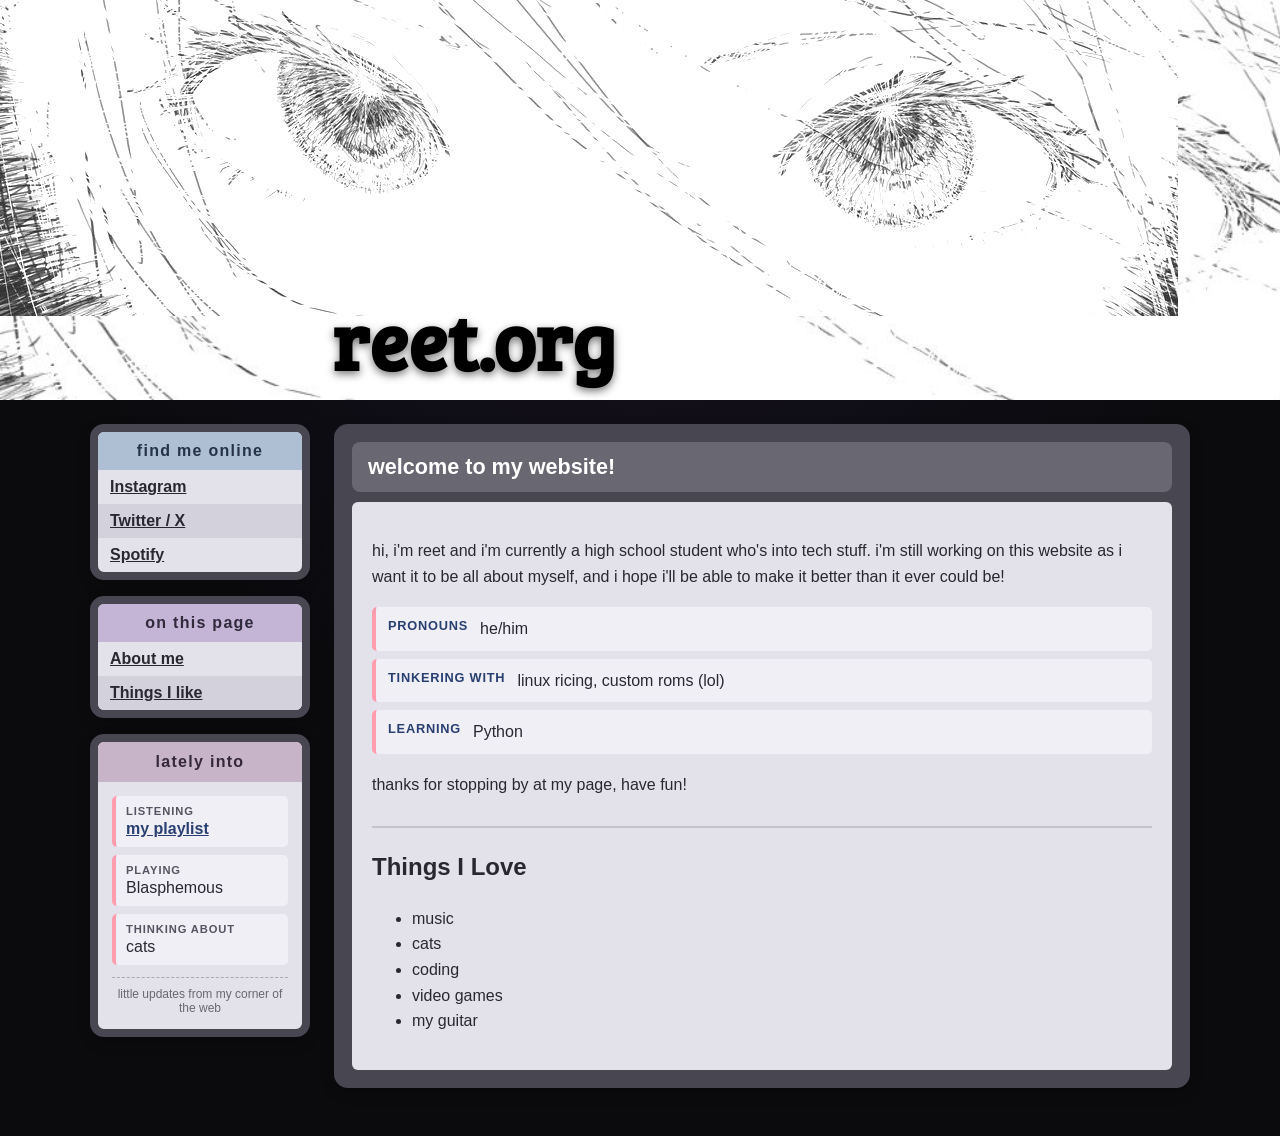
==== index.html @ e9af41ab "Add files via upload" ====
<!DOCTYPE html>
<html>
  <head>
    <title>reet</title>
    <link href="https://fonts.googleapis.com/css2?family=Bree+Serif&display=swap" rel="stylesheet">
    <link rel="stylesheet" href="style.css?v=6">
  </head>
  <body>
    <header class="reet">
      <div class="header-ribbon">
        <div class="header-art-wrapper">
          <img src="banner2.jpg" alt="Site Header" class="popout-banner-img">
        </div>
      </div>
      <h1 class="banner-title">reet.org</h1>
    </header>
    <main class="page-layout">
      <aside class="sidebar">
        <section class="about-me">
        <nav class="side-nav social-nav" aria-label="Find me online">
          <h2>find me online</h2>
          <a href="https://www.instagram.com/reetforpresident/" target="_blank" rel="noopener noreferrer">
            Instagram
          </a>
          <a href="https://x.com/reet4m" target="_blank" rel="noopener noreferrer">
            Twitter / X
          </a>
          <a href="https://open.spotify.com/user/31np6dvu2vmd3aywca5xj6w6wika?si=43d6aa7183b84092" target="_blank" rel="noopener noreferrer">
            Spotify
          </a>
        </nav>
      </section>

        <nav class="side-nav" aria-label="Page sections">
          <h2>on this page</h2>
          <a href="#about">About me</a>
          <a href="#likes">Things I like</a>
        </nav>
        
        <section class="currently-card">
          <h2 class="currently-heading">lately into</h2>
        
          <div class="currently-content">
        
            <ul class="currently-list">
              <li>
                <span class="currently-label">LISTENING</span>
                <a href="https://open.spotify.com/playlist/6gBdzlNnOvPSycWZ0qpSfu?si=dea7e6372de54733">my playlist</a>
              </li>
              <li>
                <span class="currently-label">PLAYING</span>
                <span>Blasphemous</span>
              </li>
              <li>
                <span class="currently-label">THINKING ABOUT</span>
                <span>cats</span>
              </li>
            </ul>
        
            <p class="currently-footer">little updates from my corner of the web</p>
          </div>
        </section>
      </aside>

      <article class="foreground-panel">
        <div class="panel-heading">welcome to my website!</div>
        <div class="panel-content">
          <section id="about">
             <p>hi, i'm reet and i'm currently a high school student who's into tech stuff. i'm still working on this website as i want it to be all about myself, and i hope i'll be able to make it better than it ever could be!</p>
             <div class="about-facts">
               <p><strong>PRONOUNS</strong><span>he/him</span></p>
               <p><strong>TINKERING WITH</strong><span>linux ricing, custom roms (lol)</span></p>
               <p><strong>LEARNING</strong><span>Python</span></p>
             </div>
             <p>thanks for stopping by at my page, have fun!</p>
          </section>

          <section id="likes">
            <h2>Things I Love</h2>
            <ul>
              <li>music</li>
              <li>cats</li>
              <li>coding</li>
              <li>video games</li>
              <li>my guitar</li>
            </ul>
          </section>
        </div>
      </article>
    </main>
  </body>
</html>
---- style.css ----
body {
        background-color: #0b0b0e;
        background-image: url('images/bg-noise.png');
        background-repeat: repeat;
        background-attachment: fixed;
        background-image: 
        radial-gradient(circle at 50% 20%, rgba(45, 30, 70, 0.3) 0%, transparent 60%),
        url('images/bg-noise.png');
  
        color: #d1d1d6;
        min-height: 100vh;
        margin: 0;
        font-family: Arial, sans-serif;
      }

.reet {
  position: relative;
  width: 100%;
  height: 400px;
  background-image: url('banner2.jpg');
  background-position: center; 
  background-repeat: no-repeat;
  background-size: cover;
}

.banner-title {
  position: absolute;
  bottom: 1%;
  left: 37%;
  z-index: 1;
  margin: 0;
  padding: 10px 22px;
  transform: translateX(-50%);
  border: 3px solid rgba(255, 255, 255, 0.75);
  border-radius: 12px;
  color: #000;
  font-size: clamp(2.5rem, 8vw, 5rem);
  line-height: 1.1;
  text-shadow: 0 3px 8px rgba(0, 0, 0, 0.55);
  font-family: 'Bree Serif', serif;
}

.page-layout {
  display: grid;
  grid-template-columns: 220px minmax(0, 1fr);
  gap: 24px;
  width: min(1100px, calc(100% - 40px));
  margin: 24px auto 48px;
  align-items: start;
}

.sidebar {
  display: grid;
  gap: 16px;
}

.profile-card,
.side-nav,
.foreground-panel {
  border: 8px solid #484650;
  border-radius: 14px;
  overflow: hidden;
  box-shadow: 0 5px 14px rgba(0, 0, 0, 0.2);
}

.profile-card,
.side-nav {
  background: #e3e2ea;
  color: #292832;
}

.profile-card {
  padding: 16px;
}

.profile-card h2,
.side-nav h2 {
  margin: 0;
  font-size: 1rem;
}

.profile-card p {
  margin-bottom: 0;
  line-height: 1.5;
}

.side-nav {
  display: grid;
}

.side-nav h2 {
  padding: 10px 12px;
  background: #c4b4d6;
  color: #302a3d;
  text-align: center;
  letter-spacing: 0.08em;
}

.side-nav a {
  padding: 8px 12px;
  color: #292832;
  font-weight: bold;
  text-decoration: underline;
}

.side-nav a:nth-of-type(even) {
  background: #d2d1dc;
}

.side-nav a:focus-visible,
.side-nav a:hover {
  background: #c2c0ce;
}

.foreground-panel {
  background: #484650;
  padding: 10px;
}

.panel-heading {
  margin-bottom: 10px;
  padding: 12px 16px;
  border-radius: 8px;
  background: #696772;
  color: #fff;
  font-size: 1.35rem;
  font-weight: bold;
}

.panel-content {
  padding: 20px;
  border-radius: 6px;
  background: #e3e2ea;
  color: #292832;
  line-height: 1.6;
}

.panel-content h1,
.panel-content h2 {
  margin-top: 0;
}

.panel-content section + section {
  margin-top: 28px;
  padding-top: 20px;
  border-top: 2px solid #c4c2cf;
}

.panel-content img {
  display: block;
  max-width: 100%;
  height: auto;
}

.about-facts {
  display: grid;
  gap: 8px;
  margin: 18px 0;
}

.about-facts p {
  display: flex;
  flex-wrap: wrap;
  gap: 6px 12px;
  margin: 0;
  padding: 9px 12px;
  border-left: 4px solid #ff9cad;
  border-radius: 5px;
  background: #f0eff5;
}

.about-facts strong {
  color: #283f71;
  font-size: 0.8rem;
  letter-spacing: 0.06em;
}

@media (max-width: 700px) {
  .reet {
    height: 240px;
  }

  .page-layout {
    grid-template-columns: 1fr;
    width: min(100% - 24px, 600px);
    gap: 16px;
  }
}
.social-nav h2 {
  background: #aebfd3;
  color: #263248;
}
.currently-card {
  overflow: hidden;
  border: 8px solid #484650;
  border-radius: 14px;
  background: #e3e2ea;
  color: #292832;
  box-shadow: 0 5px 14px rgba(0, 0, 0, 0.2);
}

.currently-heading {
  margin: 0;
  padding: 11px 12px;
  background: #c7b4c9;
  color: #34283a;
  font-size: 1rem;
  letter-spacing: 0.08em;
  text-align: center;
}

.currently-content {
  padding: 14px;
}

.currently-intro {
  margin: 0 0 12px;
  color: #555361;
  font-size: 0.9rem;
  font-style: italic;
}

.currently-list {
  display: grid;
  gap: 8px;
  margin: 0;
  padding: 0;
  list-style: none;
}

.currently-list li {
  display: grid;
  gap: 3px;
  padding: 9px 10px;
  border-left: 4px solid #ff9cad;
  border-radius: 5px;
  background: #f0eff5;
}

.currently-label {
  color: #555361;
  font-size: 0.7rem;
  font-weight: bold;
  letter-spacing: 0.08em;
}

.currently-list a {
  color: #283f71;
  font-weight: bold;
}

.currently-footer {
  margin: 12px 0 0;
  padding-top: 9px;
  border-top: 1px dashed #aaa8b5;
  color: #696772;
  font-size: 0.75rem;
  text-align: center;
}
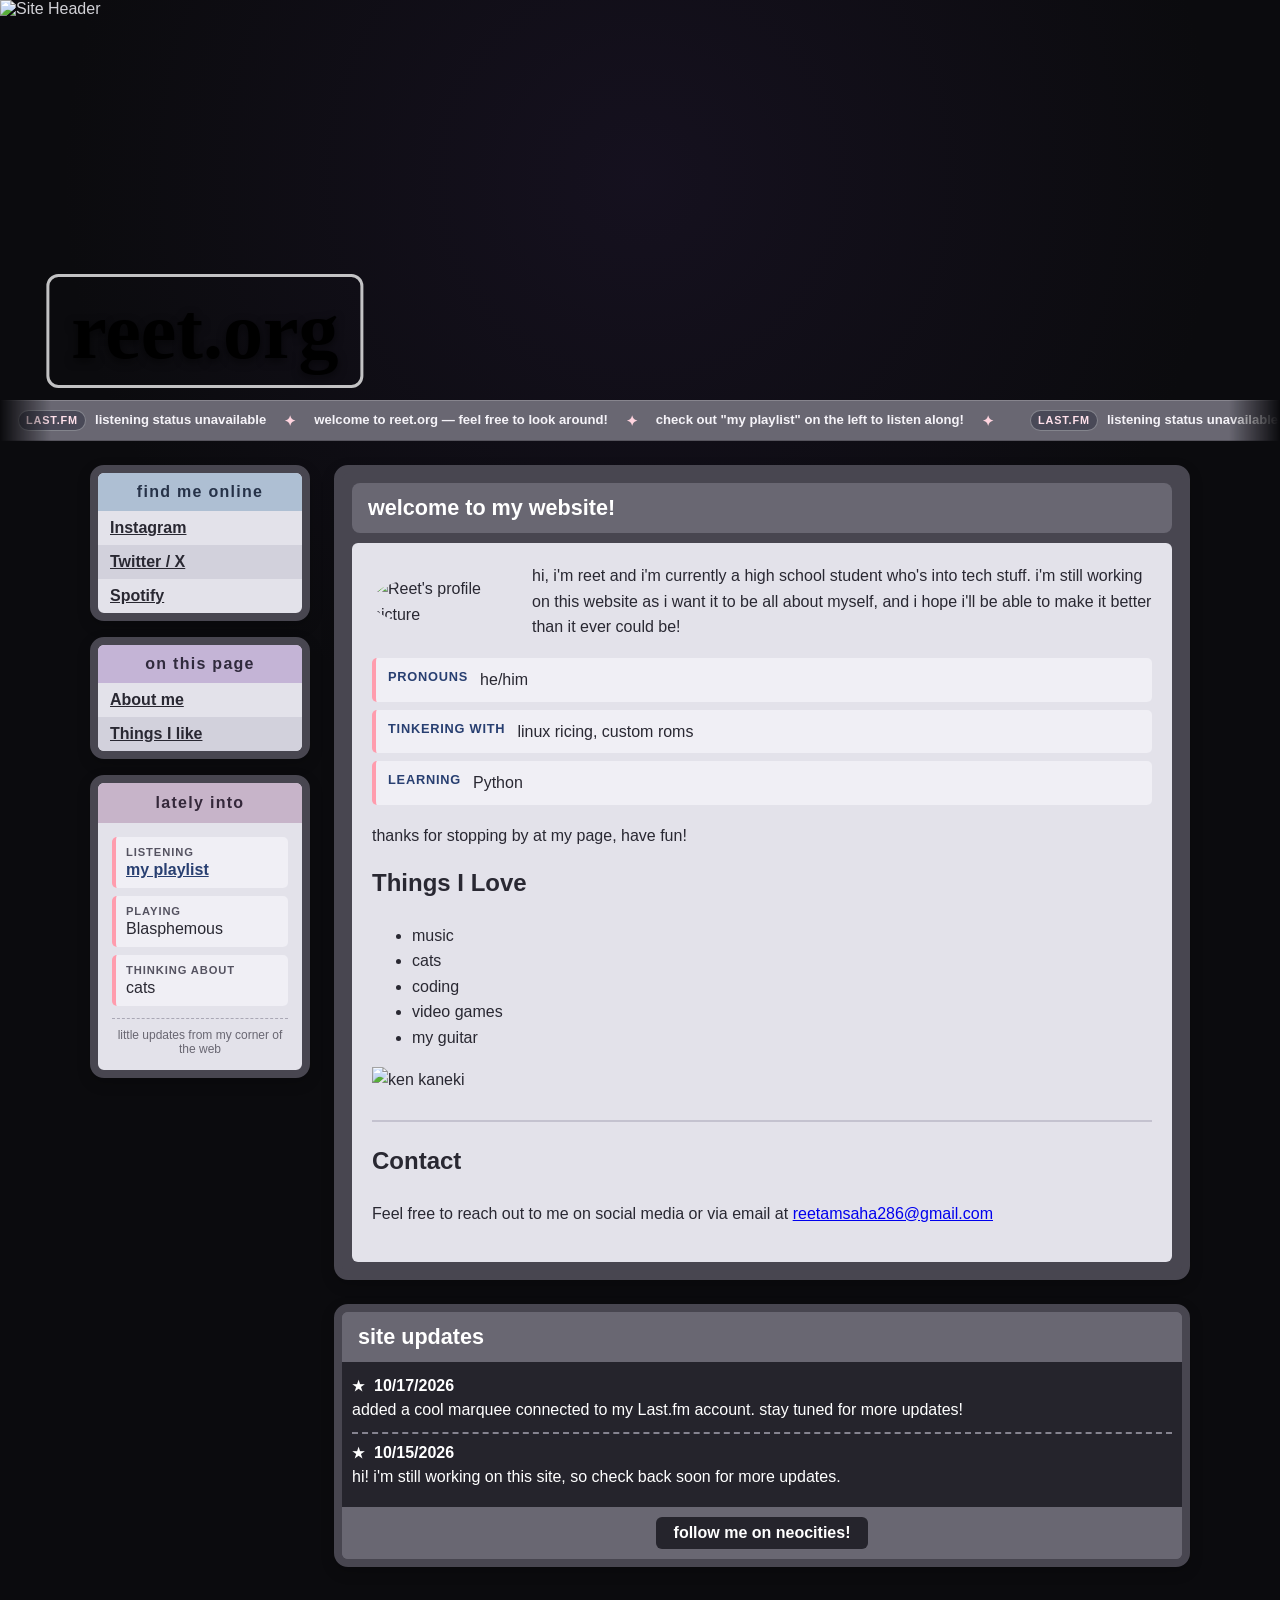
==== commit 1a800b29: "Initial commit" ====
--- a/index.html
+++ b/index.html
@@ -1,92 +1,260 @@
-<!DOCTYPE html>
-<html>
-  <head>
-    <title>reet</title>
-    <link href="https://fonts.googleapis.com/css2?family=Bree+Serif&display=swap" rel="stylesheet">
-    <link rel="stylesheet" href="style.css?v=6">
-  </head>
-  <body>
-    <header class="reet">
-      <div class="header-ribbon">
-        <div class="header-art-wrapper">
-          <img src="banner2.jpg" alt="Site Header" class="popout-banner-img">
-        </div>
-      </div>
-      <h1 class="banner-title">reet.org</h1>
-    </header>
-    <main class="page-layout">
-      <aside class="sidebar">
-        <section class="about-me">
-        <nav class="side-nav social-nav" aria-label="Find me online">
-          <h2>find me online</h2>
-          <a href="https://www.instagram.com/reetforpresident/" target="_blank" rel="noopener noreferrer">
-            Instagram
-          </a>
-          <a href="https://x.com/reet4m" target="_blank" rel="noopener noreferrer">
-            Twitter / X
-          </a>
-          <a href="https://open.spotify.com/user/31np6dvu2vmd3aywca5xj6w6wika?si=43d6aa7183b84092" target="_blank" rel="noopener noreferrer">
-            Spotify
-          </a>
-        </nav>
-      </section>
-
-        <nav class="side-nav" aria-label="Page sections">
-          <h2>on this page</h2>
-          <a href="#about">About me</a>
-          <a href="#likes">Things I like</a>
-        </nav>
-        
-        <section class="currently-card">
-          <h2 class="currently-heading">lately into</h2>
-        
-          <div class="currently-content">
-        
-            <ul class="currently-list">
-              <li>
-                <span class="currently-label">LISTENING</span>
-                <a href="https://open.spotify.com/playlist/6gBdzlNnOvPSycWZ0qpSfu?si=dea7e6372de54733">my playlist</a>
-              </li>
-              <li>
-                <span class="currently-label">PLAYING</span>
-                <span>Blasphemous</span>
-              </li>
-              <li>
-                <span class="currently-label">THINKING ABOUT</span>
-                <span>cats</span>
-              </li>
-            </ul>
-        
-            <p class="currently-footer">little updates from my corner of the web</p>
-          </div>
-        </section>
-      </aside>
-
-      <article class="foreground-panel">
-        <div class="panel-heading">welcome to my website!</div>
-        <div class="panel-content">
-          <section id="about">
-             <p>hi, i'm reet and i'm currently a high school student who's into tech stuff. i'm still working on this website as i want it to be all about myself, and i hope i'll be able to make it better than it ever could be!</p>
-             <div class="about-facts">
-               <p><strong>PRONOUNS</strong><span>he/him</span></p>
-               <p><strong>TINKERING WITH</strong><span>linux ricing, custom roms (lol)</span></p>
-               <p><strong>LEARNING</strong><span>Python</span></p>
-             </div>
-             <p>thanks for stopping by at my page, have fun!</p>
-          </section>
-
-          <section id="likes">
-            <h2>Things I Love</h2>
-            <ul>
-              <li>music</li>
-              <li>cats</li>
-              <li>coding</li>
-              <li>video games</li>
-              <li>my guitar</li>
-            </ul>
-          </section>
-        </div>
-      </article>
-    </main>
-  </body>
+<!DOCTYPE html>
+<html>
+  <head>
+    <meta charset="UTF-8">
+    <meta name="viewport" content="width=device-width, initial-scale=1">
+    <title>bloodlluxe - Official Site</title>
+    <link rel="icon" type="image/x-icon" href="favicon.ico">
+    <link rel="icon" type="image/png" sizes="16x16" href="favicon-16x16.png">
+    <link rel="icon" type="image/png" sizes="32x32" href="favicon-32x32.png">
+    <link rel="apple-touch-icon" href="apple-touch-icon.png">
+    <link rel="manifest" href="site.webmanifest">
+    <link rel="stylesheet" href="style.css?v=10">
+  </head>
+  
+  <body>
+    <header class="reet">
+      <div class="header-ribbon">
+        <div class="header-art-wrapper">
+          <img src="banner7.jpg" alt="Site Header" class="popout-banner-img">
+        </div>
+      </div>
+      <h1 class="banner-title">reet.org</h1>
+    </header>
+    <div class="marquee-bar" role="region" aria-label="Site updates and listening status">
+          <div class="marquee-track">
+            <div class="marquee-content">
+              <span class="marquee-item">
+                <span class="marquee-label" id="lastfm-label">LAST.FM</span>
+                <span id="lastfm-status" aria-live="polite">
+                  <a id="lastfm-ticker" href="https://www.last.fm/user/reetxd" target="_blank" rel="noopener noreferrer">checking recent tracks...</a>
+                </span>
+              </span>
+              <span class="marquee-divider" aria-hidden="true">✦</span>
+              <span class="marquee-item">welcome to reet.org — feel free to look around!</span>
+              <span class="marquee-divider" aria-hidden="true">✦</span>
+              <span class="marquee-item">check out "my playlist" on the left to listen along!</span>
+              <span class="marquee-divider" aria-hidden="true">✦</span>
+            </div>
+            <div class="marquee-content" aria-hidden="true">
+              <span class="marquee-item">
+                <span class="marquee-label" id="lastfm-label-copy">LAST.FM</span>
+                <span id="lastfm-status-copy">checking recent tracks...</span>
+              </span>
+              <span class="marquee-divider">✦</span>
+              <span class="marquee-item">welcome to reet.org — feel free to look around!</span>
+              <span class="marquee-divider">✦</span>
+              <span class="marquee-item">check out "my playlist" on the left to listen along!</span>
+              <span class="marquee-divider">✦</span>
+            </div>
+          </div>
+    </div>
+    <main class="page-layout">
+      <aside class="sidebar">
+        <section class="about-me">
+        <nav class="side-nav social-nav" aria-label="Find me online">
+          <h2>find me online</h2>
+          <a href="https://www.instagram.com/reetforpresident/" target="_blank" rel="noopener noreferrer">
+            Instagram
+          </a>
+          <a href="https://x.com/reet4m" target="_blank" rel="noopener noreferrer">
+            Twitter / X
+          </a>
+          <a href="https://open.spotify.com/user/31np6dvu2vmd3aywca5xj6w6wika?si=43d6aa7183b84092" target="_blank" rel="noopener noreferrer">
+            Spotify
+          </a>
+        </nav>
+      </section>
+
+        <nav class="side-nav" aria-label="Page sections">
+          <h2>on this page</h2>
+          <a href="#about">About me</a>
+          <a href="#likes">Things I like</a>
+        </nav>
+        
+        <section class="currently-card">
+          <h2 class="currently-heading">lately into</h2>
+        
+          <div class="currently-content">
+        
+            <ul class="currently-list">
+              <li>
+                <span class="currently-label">LISTENING</span>
+                <a href="https://open.spotify.com/playlist/6gBdzlNnOvPSycWZ0qpSfu?si=dea7e6372de54733">my playlist</a>
+              </li>
+              <li>
+                <span class="currently-label">PLAYING</span>
+                <span>Blasphemous</span>
+              </li>
+              <li>
+                <span class="currently-label">THINKING ABOUT</span>
+                <span>cats</span>
+              </li>
+            </ul>
+        
+            <p class="currently-footer">little updates from my corner of the web</p>
+          </div>
+        </section>
+      </aside>
+
+      <div class="main-column">
+        <article class="foreground-panel">
+          <div class="panel-heading">welcome to my website!</div>
+          <div class="panel-content">
+            <section id="about">
+               <div class="about-intro">
+                 <img class="about-profile-picture" src="pfp.jpg" alt="Reet's profile picture">
+                 <p>hi, i'm reet and i'm currently a high school student who's into tech stuff. i'm still working on this website as i want it to be all about myself, and i hope i'll be able to make it better than it ever could be!</p>
+               </div>
+               <div class="about-facts">
+                 <p><strong>PRONOUNS</strong><span>he/him</span></p>
+                 <p><strong>TINKERING WITH</strong><span>linux ricing, custom roms</span></p>
+                 <p><strong>LEARNING</strong><span>Python</span></p>
+               </div>
+               <p>thanks for stopping by at my page, have fun!</p>
+            </section>
+
+            <div>
+              <section id="likes">
+                <h2>Things I Love</h2>
+                <ul>
+                  <li>music</li>
+                  <li>cats</li>
+                  <li>coding</li>
+                  <li>video games</li>
+                  <li>my guitar</li>
+                </ul>
+              </section>
+            </div>
+
+            
+            <section>
+              <img src="https://files.catbox.moe/jnsdsc.gif.gif" alt="ken kaneki">
+            </section>
+
+            <section>
+              <h2>Contact</h2>
+              <p>Feel free to reach out to me on social media or via email at <a href="mailto:reetamsaha286@gmail.com">reetamsaha286@gmail.com</a></p>
+            </section>
+          </div>
+        </article>
+
+        <section class="updates-panel" id="updates" aria-labelledby="updates-heading">
+          <h2 class="updates-heading" id="updates-heading">site updates</h2>
+          <div class="updates-list">
+            <article class="update-post">
+              <div class="update-date"">
+              <span aria-hidden="true">★</span>
+                <time datetime="2026-10-17">10/17/2026</time>
+              </div>
+              <p>added a cool marquee connected to my Last.fm account. stay tuned for more updates!</p>
+            </article>
+            <article class="update-post">
+              <div class="update-date">
+                <span aria-hidden="true">★</span>
+                <time datetime="2026-10-15">10/15/2026</time>
+              </div>
+              <p>hi! i'm still working on this site, so check back soon for more updates.</p>
+            </article>
+          </div>
+          <div class="updates-footer">
+            <a class="neocities-follow" href="https://neocities.org/site/reett" target="_blank" rel="noopener noreferrer">
+              follow me on neocities!
+            </a>
+          </div>
+        </section>
+      </div>
+    </main>
+    <script>
+      const LASTFM_USER = "reetxd";
+      const LASTFM_API_KEY = "6c6807830d624ebc4da564029efcc4c7";
+      const tickerElement = document.getElementById("lastfm-ticker");
+      const tickerLabel = document.getElementById("lastfm-label");
+      const tickerCopy = document.getElementById("lastfm-status-copy");
+      const tickerLabelCopy = document.getElementById("lastfm-label-copy");
+    
+      function loadLastFmData() {
+        return new Promise((resolve, reject) => {
+          const callbackName = `lastFmCallback${Date.now()}${Math.random().toString(36).slice(2)}`;
+          const parameters = new URLSearchParams({
+            method: "user.getrecenttracks",
+            user: LASTFM_USER,
+            api_key: LASTFM_API_KEY,
+            format: "json",
+            callback: callbackName,
+            limit: "1"
+          });
+          const script = document.createElement("script");
+          let timeoutId;
+
+          const cleanup = () => {
+            window.clearTimeout(timeoutId);
+            delete window[callbackName];
+            script.remove();
+          };
+
+          window[callbackName] = (data) => {
+            cleanup();
+            resolve(data);
+          };
+          script.onerror = () => {
+            cleanup();
+            reject(new Error("Last.fm JSONP request failed to load"));
+          };
+          timeoutId = window.setTimeout(() => {
+            cleanup();
+            reject(new Error("Last.fm JSONP request timed out"));
+          }, 10000);
+          script.src = `https://ws.audioscrobbler.com/2.0/?${parameters}`;
+          document.head.appendChild(script);
+        });
+      }
+
+      async function fetchNowPlaying() {
+        try {
+          const data = await loadLastFmData();
+          if (data.error) {
+            throw new Error(`Last.fm API error: ${data.message || data.error}`);
+          }
+
+          const tracks = data.recenttracks?.track;
+          const track = Array.isArray(tracks) ? tracks[0] : tracks;
+          if (!track) {
+            tickerLabel.textContent = "LAST.FM";
+            tickerElement.textContent = "no recent tracks found";
+            tickerElement.removeAttribute("href");
+            tickerLabelCopy.textContent = tickerLabel.textContent;
+            tickerCopy.textContent = tickerElement.textContent;
+            return;
+          }
+
+          const isNowPlaying = track["@attr"]?.nowplaying === "true";
+          const artistName = typeof track.artist === "string"
+            ? track.artist
+            : track.artist?.["#text"];
+          const songName = track.name || "untitled track";
+
+          tickerLabel.textContent = isNowPlaying ? "NOW PLAYING" : "LAST PLAYED";
+          tickerElement.textContent = artistName ? `${songName} — ${artistName}` : songName;
+          if (track.url) {
+            tickerElement.href = track.url;
+          } else {
+            tickerElement.removeAttribute("href");
+          }
+          tickerLabelCopy.textContent = tickerLabel.textContent;
+          tickerCopy.textContent = tickerElement.textContent;
+        } catch (error) {
+          console.error("Unable to fetch Last.fm listening status:", error);
+          tickerLabel.textContent = "LAST.FM";
+          tickerElement.textContent = "listening status unavailable";
+          tickerElement.removeAttribute("href");
+          tickerLabelCopy.textContent = tickerLabel.textContent;
+          tickerCopy.textContent = tickerElement.textContent;
+        }
+      }
+    
+      fetchNowPlaying();
+      setInterval(fetchNowPlaying, 60000);
+    </script>
+  </body>
 </html>
--- a/style.css
+++ b/style.css
@@ -1,259 +1,561 @@
-body {
-        background-color: #0b0b0e;
-        background-image: url('images/bg-noise.png');
-        background-repeat: repeat;
-        background-attachment: fixed;
-        background-image: 
-        radial-gradient(circle at 50% 20%, rgba(45, 30, 70, 0.3) 0%, transparent 60%),
-        url('images/bg-noise.png');
-  
-        color: #d1d1d6;
-        min-height: 100vh;
-        margin: 0;
-        font-family: Arial, sans-serif;
-      }
-
-.reet {
-  position: relative;
-  width: 100%;
-  height: 400px;
-  background-image: url('banner2.jpg');
-  background-position: center; 
-  background-repeat: no-repeat;
-  background-size: cover;
-}
-
-.banner-title {
-  position: absolute;
-  bottom: 1%;
-  left: 37%;
-  z-index: 1;
-  margin: 0;
-  padding: 10px 22px;
-  transform: translateX(-50%);
-  border: 3px solid rgba(255, 255, 255, 0.75);
-  border-radius: 12px;
-  color: #000;
-  font-size: clamp(2.5rem, 8vw, 5rem);
-  line-height: 1.1;
-  text-shadow: 0 3px 8px rgba(0, 0, 0, 0.55);
-  font-family: 'Bree Serif', serif;
-}
-
-.page-layout {
-  display: grid;
-  grid-template-columns: 220px minmax(0, 1fr);
-  gap: 24px;
-  width: min(1100px, calc(100% - 40px));
-  margin: 24px auto 48px;
-  align-items: start;
-}
-
-.sidebar {
-  display: grid;
-  gap: 16px;
-}
-
-.profile-card,
-.side-nav,
-.foreground-panel {
-  border: 8px solid #484650;
-  border-radius: 14px;
-  overflow: hidden;
-  box-shadow: 0 5px 14px rgba(0, 0, 0, 0.2);
-}
-
-.profile-card,
-.side-nav {
-  background: #e3e2ea;
-  color: #292832;
-}
-
-.profile-card {
-  padding: 16px;
-}
-
-.profile-card h2,
-.side-nav h2 {
-  margin: 0;
-  font-size: 1rem;
-}
-
-.profile-card p {
-  margin-bottom: 0;
-  line-height: 1.5;
-}
-
-.side-nav {
-  display: grid;
-}
-
-.side-nav h2 {
-  padding: 10px 12px;
-  background: #c4b4d6;
-  color: #302a3d;
-  text-align: center;
-  letter-spacing: 0.08em;
-}
-
-.side-nav a {
-  padding: 8px 12px;
-  color: #292832;
-  font-weight: bold;
-  text-decoration: underline;
-}
-
-.side-nav a:nth-of-type(even) {
-  background: #d2d1dc;
-}
-
-.side-nav a:focus-visible,
-.side-nav a:hover {
-  background: #c2c0ce;
-}
-
-.foreground-panel {
-  background: #484650;
-  padding: 10px;
-}
-
-.panel-heading {
-  margin-bottom: 10px;
-  padding: 12px 16px;
-  border-radius: 8px;
-  background: #696772;
-  color: #fff;
-  font-size: 1.35rem;
-  font-weight: bold;
-}
-
-.panel-content {
-  padding: 20px;
-  border-radius: 6px;
-  background: #e3e2ea;
-  color: #292832;
-  line-height: 1.6;
-}
-
-.panel-content h1,
-.panel-content h2 {
-  margin-top: 0;
-}
-
-.panel-content section + section {
-  margin-top: 28px;
-  padding-top: 20px;
-  border-top: 2px solid #c4c2cf;
-}
-
-.panel-content img {
-  display: block;
-  max-width: 100%;
-  height: auto;
-}
-
-.about-facts {
-  display: grid;
-  gap: 8px;
-  margin: 18px 0;
-}
-
-.about-facts p {
-  display: flex;
-  flex-wrap: wrap;
-  gap: 6px 12px;
-  margin: 0;
-  padding: 9px 12px;
-  border-left: 4px solid #ff9cad;
-  border-radius: 5px;
-  background: #f0eff5;
-}
-
-.about-facts strong {
-  color: #283f71;
-  font-size: 0.8rem;
-  letter-spacing: 0.06em;
-}
-
-@media (max-width: 700px) {
-  .reet {
-    height: 240px;
-  }
-
-  .page-layout {
-    grid-template-columns: 1fr;
-    width: min(100% - 24px, 600px);
-    gap: 16px;
-  }
-}
-.social-nav h2 {
-  background: #aebfd3;
-  color: #263248;
-}
-.currently-card {
-  overflow: hidden;
-  border: 8px solid #484650;
-  border-radius: 14px;
-  background: #e3e2ea;
-  color: #292832;
-  box-shadow: 0 5px 14px rgba(0, 0, 0, 0.2);
-}
-
-.currently-heading {
-  margin: 0;
-  padding: 11px 12px;
-  background: #c7b4c9;
-  color: #34283a;
-  font-size: 1rem;
-  letter-spacing: 0.08em;
-  text-align: center;
-}
-
-.currently-content {
-  padding: 14px;
-}
-
-.currently-intro {
-  margin: 0 0 12px;
-  color: #555361;
-  font-size: 0.9rem;
-  font-style: italic;
-}
-
-.currently-list {
-  display: grid;
-  gap: 8px;
-  margin: 0;
-  padding: 0;
-  list-style: none;
-}
-
-.currently-list li {
-  display: grid;
-  gap: 3px;
-  padding: 9px 10px;
-  border-left: 4px solid #ff9cad;
-  border-radius: 5px;
-  background: #f0eff5;
-}
-
-.currently-label {
-  color: #555361;
-  font-size: 0.7rem;
-  font-weight: bold;
-  letter-spacing: 0.08em;
-}
-
-.currently-list a {
-  color: #283f71;
-  font-weight: bold;
-}
-
-.currently-footer {
-  margin: 12px 0 0;
-  padding-top: 9px;
-  border-top: 1px dashed #aaa8b5;
-  color: #696772;
-  font-size: 0.75rem;
-  text-align: center;
+body {
+        background-color: #0b0b0e;
+        background-image: url('images/bg-noise.png');
+        background-repeat: repeat;
+        background-attachment: fixed;
+        background-image: 
+        radial-gradient(circle at 50% 20%, rgba(45, 30, 70, 0.3) 0%, transparent 60%),
+        url('images/bg-noise.png');
+  
+        color: #d1d1d6;
+        min-height: 100vh;
+        margin: 0;
+        font-family: Arial, sans-serif;
+      }
+
+* {
+  box-sizing: border-box;
+}
+
+.reet {
+  position: relative;
+  width: 100%;
+  height: 400px;
+  overflow: hidden;
+  background-image: url('banner7.jpg');
+  background-position: center; 
+  background-repeat: no-repeat;
+  background-size: cover;
+}
+
+.header-ribbon,
+.header-art-wrapper {
+  position: absolute;
+  inset: 0;
+}
+
+.header-art-wrapper {
+  overflow: hidden;
+}
+
+.popout-banner-img {
+  display: block;
+  width: 100%;
+  height: 100%;
+  object-fit: cover;
+  object-position: center;
+}
+
+.banner-title {
+  position: absolute;
+  bottom: 12px;
+  left: 16%;
+  z-index: 1;
+  margin: 0;
+  padding: 10px 22px;
+  transform: translateX(-50%);
+  border: 3px solid rgba(255, 255, 255, 0.75);
+  border-radius: 12px;
+  color: #000;
+  font-size: clamp(2.5rem, 8vw, 5rem);
+  line-height: 1.1;
+  text-shadow: 0 3px 8px rgba(0, 0, 0, 0.55);
+  font-family: 'Bree Serif', serif;
+}
+
+.page-layout {
+  display: grid;
+  grid-template-columns: 220px minmax(0, 1fr);
+  gap: 24px;
+  width: min(1100px, calc(100% - 40px));
+  margin: 24px auto 48px;
+  align-items: start;
+}
+
+.sidebar {
+  display: grid;
+  gap: 16px;
+}
+
+.profile-card,
+.side-nav,
+.foreground-panel {
+  border: 8px solid #484650;
+  border-radius: 14px;
+  overflow: hidden;
+  box-shadow: 0 5px 14px rgba(0, 0, 0, 0.2);
+}
+
+.profile-card,
+.side-nav {
+  background: #e3e2ea;
+  color: #292832;
+}
+
+.profile-card {
+  padding: 16px;
+}
+
+.profile-card h2,
+.side-nav h2 {
+  margin: 0;
+  font-size: 1rem;
+}
+
+.profile-card p {
+  margin-bottom: 0;
+  line-height: 1.5;
+}
+
+.side-nav {
+  display: grid;
+}
+
+.side-nav h2 {
+  padding: 10px 12px;
+  background: #c4b4d6;
+  color: #302a3d;
+  text-align: center;
+  letter-spacing: 0.08em;
+}
+
+.side-nav a {
+  padding: 8px 12px;
+  color: #292832;
+  font-weight: bold;
+  text-decoration: underline;
+}
+
+.side-nav a:nth-of-type(even) {
+  background: #d2d1dc;
+}
+
+.side-nav a:focus-visible,
+.side-nav a:hover {
+  background: #c2c0ce;
+}
+
+.foreground-panel {
+  background: #484650;
+  padding: 10px;
+}
+
+.panel-heading {
+  margin-bottom: 10px;
+  padding: 12px 16px;
+  border-radius: 8px;
+  background: #696772;
+  color: #fff;
+  font-size: 1.35rem;
+  font-weight: bold;
+}
+
+.panel-content {
+  padding: 20px;
+  border-radius: 6px;
+  background: #e3e2ea;
+  color: #292832;
+  line-height: 1.6;
+}
+
+.panel-content h1,
+.panel-content h2 {
+  margin-top: 0;
+}
+
+.panel-content section + section {
+  margin-top: 28px;
+  padding-top: 20px;
+  border-top: 2px solid #c4c2cf;
+}
+
+.panel-content img {
+  display: block;
+  max-width: 100%;
+  height: auto;
+}
+
+.about-intro {
+  display: flex;
+  align-items: center;
+  gap: 20px;
+  margin-bottom: 18px;
+}
+
+.about-profile-picture {
+  flex: 0 0 140px;
+  width: 140px;
+  height: 140px;
+  border-radius: 50%;
+  object-fit: cover;
+}
+
+.about-intro p {
+  margin: 0;
+}
+
+.about-facts {
+  display: grid;
+  gap: 8px;
+  margin: 18px 0;
+}
+
+.about-facts p {
+  display: flex;
+  flex-wrap: wrap;
+  gap: 6px 12px;
+  margin: 0;
+  padding: 9px 12px;
+  border-left: 4px solid #ff9cad;
+  border-radius: 5px;
+  background: #f0eff5;
+}
+
+.about-facts strong {
+  color: #283f71;
+  font-size: 0.8rem;
+  letter-spacing: 0.06em;
+}
+
+@media (max-width: 700px) {
+  .reet {
+    height: 240px;
+  }
+
+  .banner-title {
+    left: 50%;
+    bottom: 12px;
+    padding: 8px 16px;
+    font-size: clamp(2rem, 10vw, 3rem);
+  }
+
+  .page-layout {
+    width: min(100% - 24px, 600px);
+    margin-top: 16px;
+    gap: 14px;
+  }
+
+  .foreground-panel {
+    padding: 8px;
+  }
+
+  .panel-content {
+    padding: 16px;
+  }
+
+  .about-intro {
+    gap: 14px;
+  }
+
+  .about-profile-picture {
+    flex-basis: 112px;
+    width: 112px;
+    height: 112px;
+  }
+
+  .side-nav a {
+    min-height: 44px;
+    padding: 11px 12px;
+  }
+
+  body {
+    background-attachment: scroll;
+  }
+}
+
+@media (max-width: 420px) {
+  .reet {
+    height: 200px;
+  }
+
+  .sidebar {
+    gap: 10px;
+  }
+
+  .profile-card,
+  .side-nav,
+  .currently-card {
+    border-width: 6px;
+  }
+
+  .panel-heading {
+    padding: 11px 12px;
+    font-size: 1.15rem;
+  }
+
+  .panel-content {
+    padding: 14px;
+  }
+
+  .about-intro {
+    gap: 10px;
+  }
+
+  .about-profile-picture {
+    flex-basis: 88px;
+    width: 88px;
+    height: 88px;
+  }
+}
+.social-nav h2 {
+  background: #aebfd3;
+  color: #263248;
+}
+.currently-card {
+  overflow: hidden;
+  border: 8px solid #484650;
+  border-radius: 14px;
+  background: #e3e2ea;
+  color: #292832;
+  box-shadow: 0 5px 14px rgba(0, 0, 0, 0.2);
+}
+
+.currently-heading {
+  margin: 0;
+  padding: 11px 12px;
+  background: #c7b4c9;
+  color: #34283a;
+  font-size: 1rem;
+  letter-spacing: 0.08em;
+  text-align: center;
+}
+
+.currently-content {
+  padding: 14px;
+}
+
+.currently-intro {
+  margin: 0 0 12px;
+  color: #555361;
+  font-size: 0.9rem;
+  font-style: italic;
+}
+
+.currently-list {
+  display: grid;
+  gap: 8px;
+  margin: 0;
+  padding: 0;
+  list-style: none;
+}
+
+.currently-list li {
+  display: grid;
+  gap: 3px;
+  padding: 9px 10px;
+  border-left: 4px solid #ff9cad;
+  border-radius: 5px;
+  background: #f0eff5;
+}
+
+.currently-label {
+  color: #555361;
+  font-size: 0.7rem;
+  font-weight: bold;
+  letter-spacing: 0.08em;
+}
+
+.currently-list a {
+  color: #283f71;
+  font-weight: bold;
+}
+
+.currently-footer {
+  margin: 12px 0 0;
+  padding-top: 9px;
+  border-top: 1px dashed #aaa8b5;
+  color: #696772;
+  font-size: 0.75rem;
+  text-align: center;
+}
+
+.main-column {
+  display: grid;
+  gap: 24px;
+  min-width: 0;
+}
+
+.updates-panel {
+  overflow: hidden;
+  border: 8px solid #484650;
+  border-radius: 14px;
+  background: #696772;
+  color: #fff;
+  box-shadow: 0 5px 14px rgba(0, 0, 0, 0.2);
+}
+
+.updates-heading {
+  margin: 0;
+  padding: 12px 16px;
+  background: #696772;
+  font-size: 1.35rem;
+  text-transform: lowercase;
+}
+
+.updates-list {
+  max-height: 300px;
+  overflow-y: auto;
+  padding: 8px 10px;
+  background: #25242c;
+}
+
+.update-post {
+  padding: 7px 0 10px;
+}
+
+.update-post + .update-post {
+  border-top: 2px dashed #85838f;
+  padding-top: 10px;
+}
+
+.update-date {
+  display: flex;
+  align-items: center;
+  gap: 9px;
+  font-weight: bold;
+}
+
+.update-date span {
+  font-size: 0.9rem;
+}
+
+.update-post p {
+  margin: 3px 0 0;
+  line-height: 1.5;
+}
+
+.updates-footer {
+  display: flex;
+  justify-content: center;
+  padding: 10px;
+  background: #696772;
+}
+
+.neocities-follow {
+  display: inline-block;
+  padding: 7px 18px;
+  border-radius: 6px;
+  background: #25242c;
+  color: #fff;
+  font-weight: bold;
+  text-align: center;
+  text-decoration: none;
+}
+
+.neocities-follow:hover,
+.neocities-follow:focus-visible {
+  background: #3b3945;
+  text-decoration: underline;
+  text-underline-offset: 3px;
+}
+
+@media (max-width: 900px) {
+  .page-layout {
+    grid-template-columns: 1fr;
+    width: min(100% - 32px, 720px);
+    gap: 18px;
+  }
+
+  .sidebar {
+    grid-template-columns: repeat(2, minmax(0, 1fr));
+    align-items: start;
+  }
+
+  .currently-card {
+    grid-column: 1 / -1;
+  }
+}
+
+.marquee-bar {
+  overflow: hidden;
+  border-top: 1px solid rgba(255, 255, 255, 0.2);
+  border-bottom: 1px solid rgba(0, 0, 0, 0.18);
+  background: #696772;
+  color: #f5f3f8;
+  font-family: inherit;
+  font-size: 0.82rem;
+  font-weight: 600;
+  line-height: 1.4;
+  -webkit-mask-image: linear-gradient(to right, transparent, #000 4%, #000 96%, transparent);
+  mask-image: linear-gradient(to right, transparent, #000 4%, #000 96%, transparent);
+}
+
+.marquee-track {
+  display: flex;
+  width: max-content;
+  animation: marquee-scroll 34s linear infinite;
+}
+
+.marquee-content {
+  display: flex;
+  flex: none;
+  align-items: center;
+  gap: 18px;
+  padding: 9px 18px;
+  white-space: nowrap;
+}
+
+.marquee-item {
+  display: inline-flex;
+  align-items: center;
+  gap: 9px;
+}
+
+.marquee-label {
+  padding: 2px 7px;
+  border: 1px solid rgba(255, 255, 255, 0.32);
+  border-radius: 999px;
+  background: rgba(43, 45, 60, 0.5);
+  color: #ffe1eb;
+  font-size: 0.68rem;
+  font-weight: 700;
+  letter-spacing: 0.08em;
+}
+
+.marquee-divider {
+  color: #ffd4df;
+  font-size: 0.9rem;
+}
+
+#lastfm-ticker {
+  color: inherit;
+  text-decoration: none;
+  text-underline-offset: 3px;
+}
+
+#lastfm-ticker:hover {
+  text-decoration: underline;
+}
+
+.marquee-bar:hover .marquee-track,
+.marquee-bar:focus-within .marquee-track {
+  animation-play-state: paused;
+}
+
+@keyframes marquee-scroll {
+  to {
+    transform: translateX(-50%);
+  }
+}
+
+@media (prefers-reduced-motion: reduce) {
+  .marquee-track {
+    animation: none;
+  }
+
+  .marquee-content[aria-hidden="true"] {
+    display: none;
+  }
+
+  .marquee-bar {
+    overflow-x: auto;
+    -webkit-mask-image: none;
+    mask-image: none;
+  }
+}
+
+@media (max-width: 700px) {
+  .marquee-track {
+    animation-duration: 42s;
+  }
 }
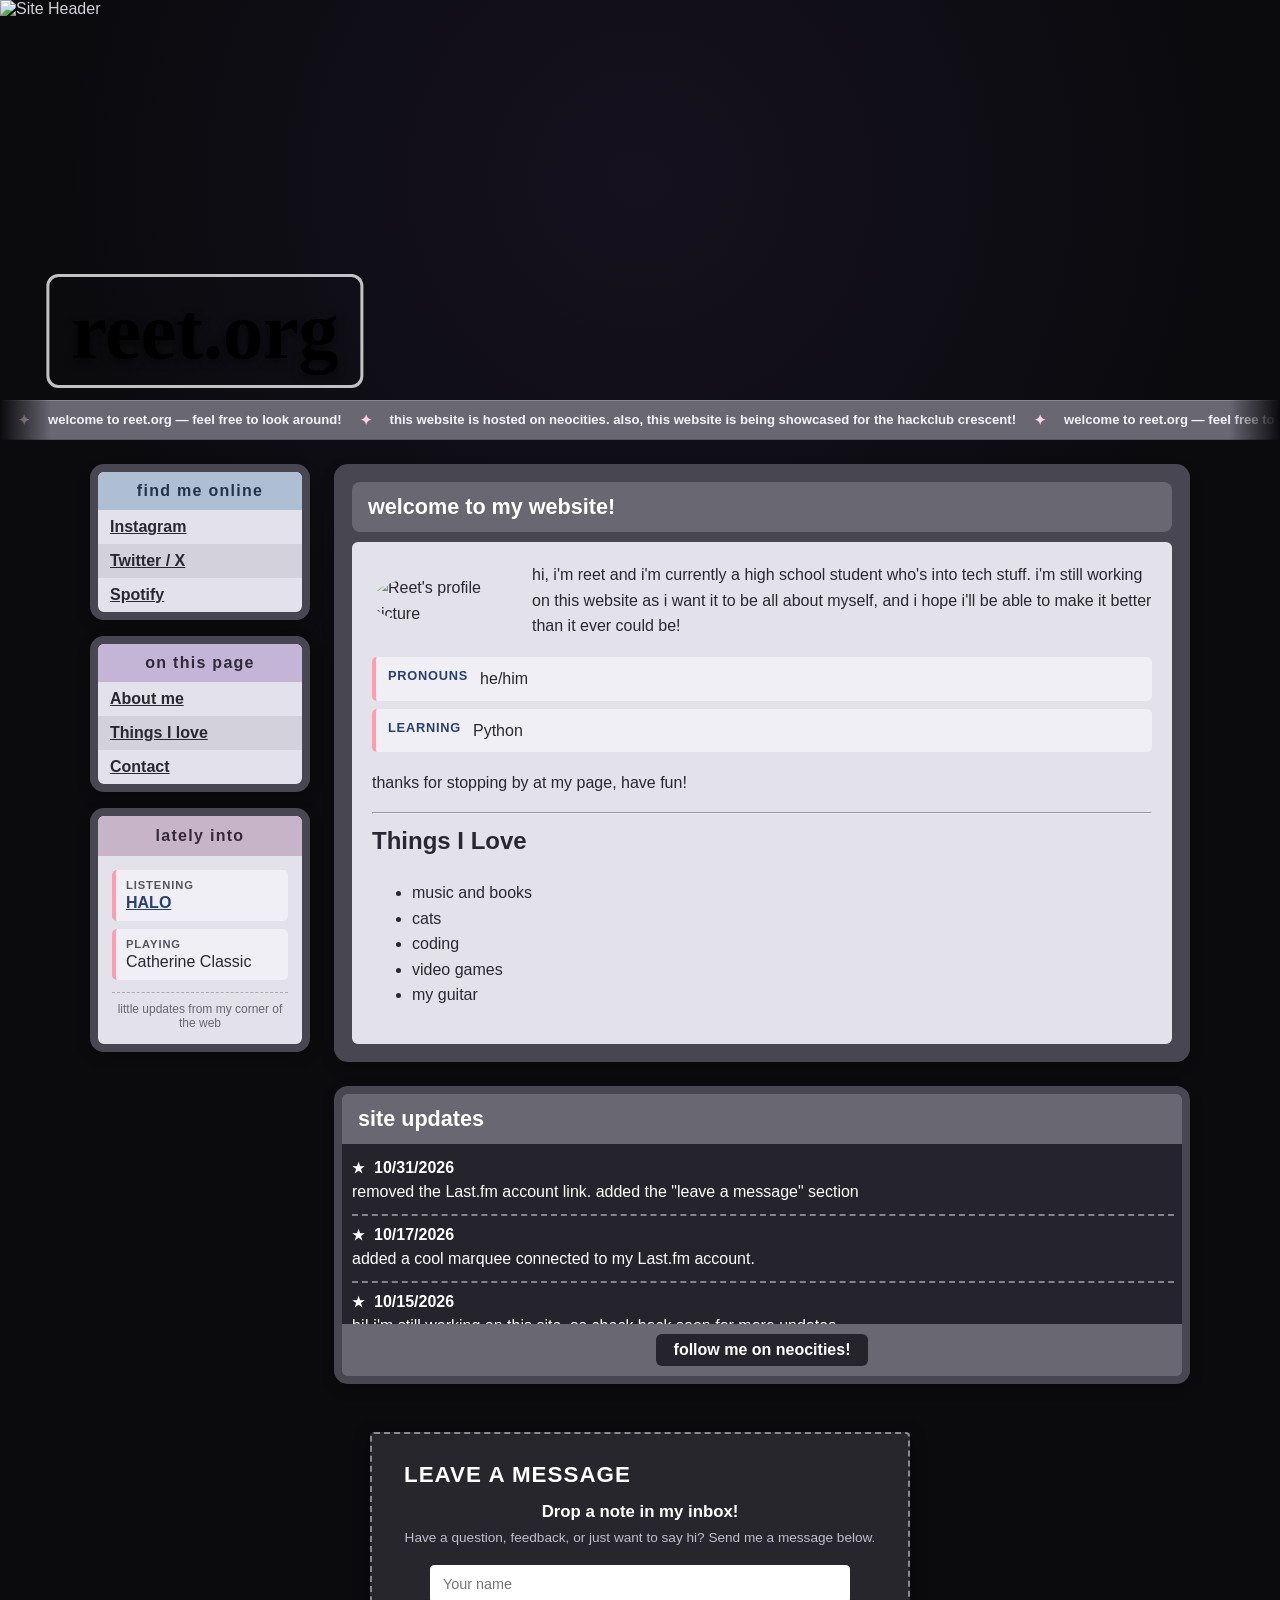
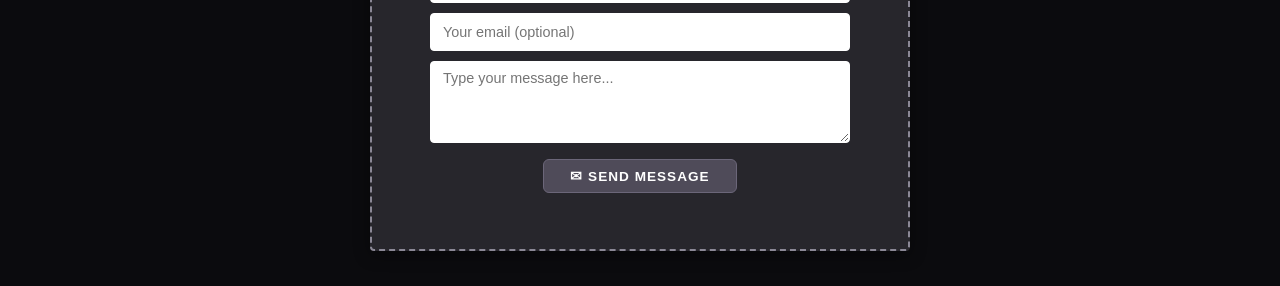
==== commit f2363c78: "Add contact form and update site content Updated the website to integrate a contact form using Supab" ====
--- a/index.html
+++ b/index.html
@@ -4,12 +4,8 @@
     <meta charset="UTF-8">
     <meta name="viewport" content="width=device-width, initial-scale=1">
     <title>bloodlluxe - Official Site</title>
-    <link rel="icon" type="image/x-icon" href="favicon.ico">
-    <link rel="icon" type="image/png" sizes="16x16" href="favicon-16x16.png">
-    <link rel="icon" type="image/png" sizes="32x32" href="favicon-32x32.png">
-    <link rel="apple-touch-icon" href="apple-touch-icon.png">
-    <link rel="manifest" href="site.webmanifest">
-    <link rel="stylesheet" href="style.css?v=10">
+    <link rel="stylesheet" href="style.css?v=11">
+    <script src="https://cdn.jsdelivr.net/npm/@supabase/supabase-js@2"></script>
   </head>
   
   <body>
@@ -21,30 +17,15 @@
       </div>
       <h1 class="banner-title">reet.org</h1>
     </header>
-    <div class="marquee-bar" role="region" aria-label="Site updates and listening status">
+    <div class="marquee-bar" role="region" aria-label="Site updates">
           <div class="marquee-track">
             <div class="marquee-content">
-              <span class="marquee-item">
-                <span class="marquee-label" id="lastfm-label">LAST.FM</span>
-                <span id="lastfm-status" aria-live="polite">
-                  <a id="lastfm-ticker" href="https://www.last.fm/user/reetxd" target="_blank" rel="noopener noreferrer">checking recent tracks...</a>
-                </span>
-              </span>
               <span class="marquee-divider" aria-hidden="true">✦</span>
               <span class="marquee-item">welcome to reet.org — feel free to look around!</span>
               <span class="marquee-divider" aria-hidden="true">✦</span>
-              <span class="marquee-item">check out "my playlist" on the left to listen along!</span>
-              <span class="marquee-divider" aria-hidden="true">✦</span>
-            </div>
-            <div class="marquee-content" aria-hidden="true">
-              <span class="marquee-item">
-                <span class="marquee-label" id="lastfm-label-copy">LAST.FM</span>
-                <span id="lastfm-status-copy">checking recent tracks...</span>
-              </span>
+              <span class="marquee-item">this website is hosted on neocities. also, this website is being showcased for the hackclub crescent!</span>
               <span class="marquee-divider">✦</span>
               <span class="marquee-item">welcome to reet.org — feel free to look around!</span>
-              <span class="marquee-divider">✦</span>
-              <span class="marquee-item">check out "my playlist" on the left to listen along!</span>
               <span class="marquee-divider">✦</span>
             </div>
           </div>
@@ -54,7 +35,7 @@
         <section class="about-me">
         <nav class="side-nav social-nav" aria-label="Find me online">
           <h2>find me online</h2>
-          <a href="https://www.instagram.com/reetforpresident/" target="_blank" rel="noopener noreferrer">
+          <a href="https://www.instagram.com/bloodlluxe/" target="_blank" rel="noopener noreferrer">
             Instagram
           </a>
           <a href="https://x.com/reet4m" target="_blank" rel="noopener noreferrer">
@@ -69,7 +50,8 @@
         <nav class="side-nav" aria-label="Page sections">
           <h2>on this page</h2>
           <a href="#about">About me</a>
-          <a href="#likes">Things I like</a>
+          <a href="#likes">Things I love</a>
+          <a href="#contact">Contact</a>
         </nav>
         
         <section class="currently-card">
@@ -80,15 +62,11 @@
             <ul class="currently-list">
               <li>
                 <span class="currently-label">LISTENING</span>
-                <a href="https://open.spotify.com/playlist/6gBdzlNnOvPSycWZ0qpSfu?si=dea7e6372de54733">my playlist</a>
+                <a href="https://open.spotify.com/album/4T7qu6MdxoGjzZPErRWgsO?si=JT7WFqhUQHCXjR1uBcXirQ">HALO</a>
               </li>
               <li>
                 <span class="currently-label">PLAYING</span>
-                <span>Blasphemous</span>
-              </li>
-              <li>
-                <span class="currently-label">THINKING ABOUT</span>
-                <span>cats</span>
+                <span>Catherine Classic</span>
               </li>
             </ul>
         
@@ -108,17 +86,18 @@
                </div>
                <div class="about-facts">
                  <p><strong>PRONOUNS</strong><span>he/him</span></p>
-                 <p><strong>TINKERING WITH</strong><span>linux ricing, custom roms</span></p>
                  <p><strong>LEARNING</strong><span>Python</span></p>
                </div>
                <p>thanks for stopping by at my page, have fun!</p>
             </section>
 
+            <hr>
+            
             <div>
               <section id="likes">
                 <h2>Things I Love</h2>
                 <ul>
-                  <li>music</li>
+                  <li>music and books</li>
                   <li>cats</li>
                   <li>coding</li>
                   <li>video games</li>
@@ -126,28 +105,25 @@
                 </ul>
               </section>
             </div>
-
-            
-            <section>
-              <img src="https://files.catbox.moe/jnsdsc.gif.gif" alt="ken kaneki">
-            </section>
-
-            <section>
-              <h2>Contact</h2>
-              <p>Feel free to reach out to me on social media or via email at <a href="mailto:reetamsaha286@gmail.com">reetamsaha286@gmail.com</a></p>
-            </section>
           </div>
         </article>
 
         <section class="updates-panel" id="updates" aria-labelledby="updates-heading">
           <h2 class="updates-heading" id="updates-heading">site updates</h2>
-          <div class="updates-list">
+          <div class="updates-list" style="max-height: 180px; overflow-y: auto; padding-right: 8px;">
             <article class="update-post">
-              <div class="update-date"">
+              <div class="update-date">
+              <span aria-hidden="true">★</span>
+                <time datetime="2026-10-31">10/31/2026</time>
+              </div>
+              <p>removed the Last.fm account link. added the "leave a message" section</p>
+            </article>
+            <article class="update-post">
+              <div class="update-date">
               <span aria-hidden="true">★</span>
                 <time datetime="2026-10-17">10/17/2026</time>
               </div>
-              <p>added a cool marquee connected to my Last.fm account. stay tuned for more updates!</p>
+              <p>added a cool marquee connected to my Last.fm account.</p>
             </article>
             <article class="update-post">
               <div class="update-date">
@@ -165,96 +141,169 @@
         </section>
       </div>
     </main>
+    
+    <div style="display: flex; justify-content: center; width: 100%; margin: 35px 0; box-sizing: border-box;">
+      <div style="
+        background-color: #27262c;
+        border: 2px dashed #8b8896;
+        border-radius: 4px;
+        padding: 28px 32px;
+        width: 100%;
+        max-width: 540px;
+        box-sizing: border-box;
+        color: #ffffff;
+        font-family: inherit;
+        box-shadow: 0 4px 16px rgba(0,0,0,0.4);
+      ">
+        
+        <h2 style="
+          margin: 0;
+          font-size: 1.4rem;
+          font-weight: 800;
+          letter-spacing: 1px;
+          text-transform: uppercase;
+          color: #ffffff;
+          text-align: left;
+        ">LEAVE A MESSAGE</h2>
+    
+        <p style="
+          text-align: center;
+          margin: 14px 0 6px 0;
+          font-weight: 700;
+          font-size: 1.05rem;
+          color: #ffffff;
+        ">Drop a note in my inbox!</p>
+    
+        <p style="
+          text-align: center;
+          margin: 0 0 18px 0;
+          font-size: 0.85rem;
+          color: #c0bdd0;
+          line-height: 1.4;
+        ">Have a question, feedback, or just want to say hi? Send me a message below.</p>
+    
+        <!-- Form -->
+        <form id="contactForm" style="display: flex; flex-direction: column; align-items: center; gap: 10px; width: 100%;">
+          
+          <input 
+            type="text" 
+            id="visitorName" 
+            placeholder="Your name" 
+            required 
+            style="
+              width: 100%;
+              max-width: 420px;
+              height: 38px;
+              padding: 6px 12px;
+              border-radius: 4px;
+              border: 1px solid #ffffff;
+              background-color: #ffffff;
+              color: #111111;
+              font-family: inherit;
+              font-size: 0.9rem;
+              box-sizing: border-box;
+              outline: none;
+            "
+          />
+    
+          <input 
+            type="email" 
+            id="visitorEmail" 
+            placeholder="Your email (optional)" 
+            style="
+              width: 100%;
+              max-width: 420px;
+              height: 38px;
+              padding: 6px 12px;
+              border-radius: 4px;
+              border: 1px solid #ffffff;
+              background-color: #ffffff;
+              color: #111111;
+              font-family: inherit;
+              font-size: 0.9rem;
+              box-sizing: border-box;
+              outline: none;
+            "
+          />
+    
+          <textarea 
+            id="visitorMessage" 
+            placeholder="Type your message here..." 
+            rows="4" 
+            required 
+            style="
+              width: 100%;
+              max-width: 420px;
+              padding: 8px 12px;
+              border-radius: 4px;
+              border: 1px solid #ffffff;
+              background-color: #ffffff;
+              color: #111111;
+              font-family: inherit;
+              font-size: 0.9rem;
+              box-sizing: border-box;
+              outline: none;
+              resize: vertical;
+            "
+          ></textarea>
+    
+          <button 
+            type="submit" 
+            id="submitBtn"
+            style="
+              margin-top: 6px;
+              background-color: #4f4b59;
+              color: #ffffff;
+              border: 1px solid #6b6679;
+              border-radius: 6px;
+              padding: 8px 26px;
+              font-weight: 700;
+              font-size: 0.85rem;
+              letter-spacing: 1px;
+              text-transform: uppercase;
+              cursor: pointer;
+              transition: background-color 0.2s;
+            "
+            onmouseover="this.style.backgroundColor='#635e70'"
+            onmouseout="this.style.backgroundColor='#4f4b59'"
+          >
+            ✉ SEND MESSAGE
+          </button>
+    
+        </form>
+    
+        <p id="statusMsg" style="text-align: center; font-size: 0.85rem; margin: 12px 0 0 0; min-height: 1.2em; color: #a49fb2;"></p>
+      </div>
+    </div>
     <script>
-      const LASTFM_USER = "reetxd";
-      const LASTFM_API_KEY = "6c6807830d624ebc4da564029efcc4c7";
-      const tickerElement = document.getElementById("lastfm-ticker");
-      const tickerLabel = document.getElementById("lastfm-label");
-      const tickerCopy = document.getElementById("lastfm-status-copy");
-      const tickerLabelCopy = document.getElementById("lastfm-label-copy");
-    
-      function loadLastFmData() {
-        return new Promise((resolve, reject) => {
-          const callbackName = `lastFmCallback${Date.now()}${Math.random().toString(36).slice(2)}`;
-          const parameters = new URLSearchParams({
-            method: "user.getrecenttracks",
-            user: LASTFM_USER,
-            api_key: LASTFM_API_KEY,
-            format: "json",
-            callback: callbackName,
-            limit: "1"
-          });
-          const script = document.createElement("script");
-          let timeoutId;
-
-          const cleanup = () => {
-            window.clearTimeout(timeoutId);
-            delete window[callbackName];
-            script.remove();
-          };
-
-          window[callbackName] = (data) => {
-            cleanup();
-            resolve(data);
-          };
-          script.onerror = () => {
-            cleanup();
-            reject(new Error("Last.fm JSONP request failed to load"));
-          };
-          timeoutId = window.setTimeout(() => {
-            cleanup();
-            reject(new Error("Last.fm JSONP request timed out"));
-          }, 10000);
-          script.src = `https://ws.audioscrobbler.com/2.0/?${parameters}`;
-          document.head.appendChild(script);
-        });
-      }
-
-      async function fetchNowPlaying() {
-        try {
-          const data = await loadLastFmData();
-          if (data.error) {
-            throw new Error(`Last.fm API error: ${data.message || data.error}`);
-          }
-
-          const tracks = data.recenttracks?.track;
-          const track = Array.isArray(tracks) ? tracks[0] : tracks;
-          if (!track) {
-            tickerLabel.textContent = "LAST.FM";
-            tickerElement.textContent = "no recent tracks found";
-            tickerElement.removeAttribute("href");
-            tickerLabelCopy.textContent = tickerLabel.textContent;
-            tickerCopy.textContent = tickerElement.textContent;
-            return;
-          }
-
-          const isNowPlaying = track["@attr"]?.nowplaying === "true";
-          const artistName = typeof track.artist === "string"
-            ? track.artist
-            : track.artist?.["#text"];
-          const songName = track.name || "untitled track";
-
-          tickerLabel.textContent = isNowPlaying ? "NOW PLAYING" : "LAST PLAYED";
-          tickerElement.textContent = artistName ? `${songName} — ${artistName}` : songName;
-          if (track.url) {
-            tickerElement.href = track.url;
-          } else {
-            tickerElement.removeAttribute("href");
-          }
-          tickerLabelCopy.textContent = tickerLabel.textContent;
-          tickerCopy.textContent = tickerElement.textContent;
-        } catch (error) {
-          console.error("Unable to fetch Last.fm listening status:", error);
-          tickerLabel.textContent = "LAST.FM";
-          tickerElement.textContent = "listening status unavailable";
-          tickerElement.removeAttribute("href");
-          tickerLabelCopy.textContent = tickerLabel.textContent;
-          tickerCopy.textContent = tickerElement.textContent;
+      const SUPABASE_URL = "https://fuvijbmsfnmqlaeiqvmy.supabase.co";
+      const SUPABASE_KEY = "sb_publishable_IwiIvrwk8AQ_58zHWmUz5A_6XLYkNXR";
+    
+      const _supabase = window.supabase.createClient(SUPABASE_URL, SUPABASE_KEY);
+    
+      const contactForm = document.getElementById("contactForm");
+      const statusMsg = document.getElementById("statusMsg");
+    
+      contactForm.addEventListener("submit", async (e) => {
+        e.preventDefault();
+        statusMsg.innerText = "Sending...";
+    
+        const name = document.getElementById("visitorName").value;
+        const email = document.getElementById("visitorEmail").value;
+        const message = document.getElementById("visitorMessage").value;
+    
+        const { data, error } = await _supabase
+          .from("messages")
+          .insert([{ name: name, email: email, message: message }]);
+    
+        if (error) {
+          statusMsg.innerText = "Error: " + error.message;
+          console.error("Supabase Error:", error);
+        } else {
+          statusMsg.innerText = "Message sent successfully!";
+          contactForm.reset();
         }
-      }
-    
-      fetchNowPlaying();
-      setInterval(fetchNowPlaying, 60000);
+      });
     </script>
   </body>
-</html>+</html>
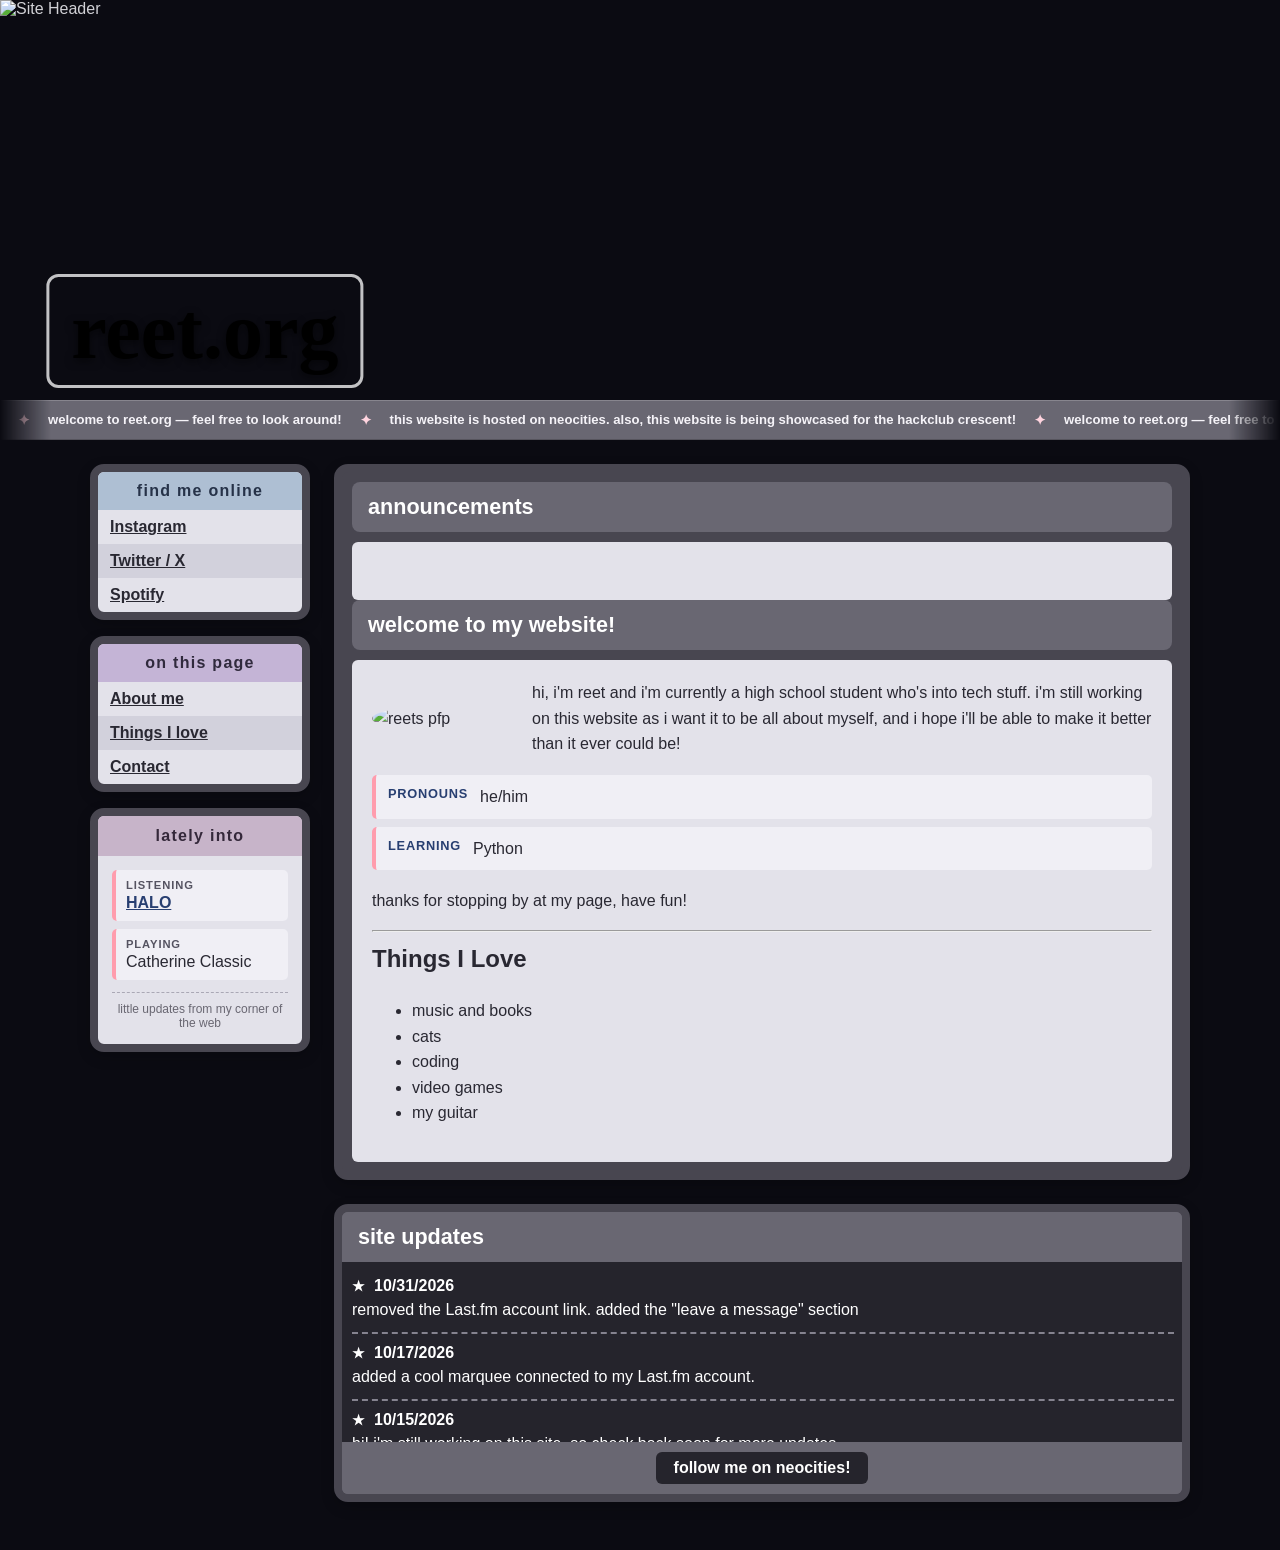
==== commit 3036f4e9: "made the website more responsive and removed unnecessary files" ====
--- a/index.html
+++ b/index.html
@@ -77,11 +77,19 @@
 
       <div class="main-column">
         <article class="foreground-panel">
+          <div class="panel-heading">announcements</div>
+          <div class="panel-content">
+            <section id="about">
+               <div class="about-intro">
+                 <p></p>
+               </div>
+            </section>
+          </div>
           <div class="panel-heading">welcome to my website!</div>
           <div class="panel-content">
             <section id="about">
                <div class="about-intro">
-                 <img class="about-profile-picture" src="pfp.jpg" alt="Reet's profile picture">
+                 <img class="about-profile-picture" src="pfp.jpg" alt="reets pfp">
                  <p>hi, i'm reet and i'm currently a high school student who's into tech stuff. i'm still working on this website as i want it to be all about myself, and i hope i'll be able to make it better than it ever could be!</p>
                </div>
                <div class="about-facts">
@@ -141,169 +149,5 @@
         </section>
       </div>
     </main>
-    
-    <div style="display: flex; justify-content: center; width: 100%; margin: 35px 0; box-sizing: border-box;">
-      <div style="
-        background-color: #27262c;
-        border: 2px dashed #8b8896;
-        border-radius: 4px;
-        padding: 28px 32px;
-        width: 100%;
-        max-width: 540px;
-        box-sizing: border-box;
-        color: #ffffff;
-        font-family: inherit;
-        box-shadow: 0 4px 16px rgba(0,0,0,0.4);
-      ">
-        
-        <h2 style="
-          margin: 0;
-          font-size: 1.4rem;
-          font-weight: 800;
-          letter-spacing: 1px;
-          text-transform: uppercase;
-          color: #ffffff;
-          text-align: left;
-        ">LEAVE A MESSAGE</h2>
-    
-        <p style="
-          text-align: center;
-          margin: 14px 0 6px 0;
-          font-weight: 700;
-          font-size: 1.05rem;
-          color: #ffffff;
-        ">Drop a note in my inbox!</p>
-    
-        <p style="
-          text-align: center;
-          margin: 0 0 18px 0;
-          font-size: 0.85rem;
-          color: #c0bdd0;
-          line-height: 1.4;
-        ">Have a question, feedback, or just want to say hi? Send me a message below.</p>
-    
-        <!-- Form -->
-        <form id="contactForm" style="display: flex; flex-direction: column; align-items: center; gap: 10px; width: 100%;">
-          
-          <input 
-            type="text" 
-            id="visitorName" 
-            placeholder="Your name" 
-            required 
-            style="
-              width: 100%;
-              max-width: 420px;
-              height: 38px;
-              padding: 6px 12px;
-              border-radius: 4px;
-              border: 1px solid #ffffff;
-              background-color: #ffffff;
-              color: #111111;
-              font-family: inherit;
-              font-size: 0.9rem;
-              box-sizing: border-box;
-              outline: none;
-            "
-          />
-    
-          <input 
-            type="email" 
-            id="visitorEmail" 
-            placeholder="Your email (optional)" 
-            style="
-              width: 100%;
-              max-width: 420px;
-              height: 38px;
-              padding: 6px 12px;
-              border-radius: 4px;
-              border: 1px solid #ffffff;
-              background-color: #ffffff;
-              color: #111111;
-              font-family: inherit;
-              font-size: 0.9rem;
-              box-sizing: border-box;
-              outline: none;
-            "
-          />
-    
-          <textarea 
-            id="visitorMessage" 
-            placeholder="Type your message here..." 
-            rows="4" 
-            required 
-            style="
-              width: 100%;
-              max-width: 420px;
-              padding: 8px 12px;
-              border-radius: 4px;
-              border: 1px solid #ffffff;
-              background-color: #ffffff;
-              color: #111111;
-              font-family: inherit;
-              font-size: 0.9rem;
-              box-sizing: border-box;
-              outline: none;
-              resize: vertical;
-            "
-          ></textarea>
-    
-          <button 
-            type="submit" 
-            id="submitBtn"
-            style="
-              margin-top: 6px;
-              background-color: #4f4b59;
-              color: #ffffff;
-              border: 1px solid #6b6679;
-              border-radius: 6px;
-              padding: 8px 26px;
-              font-weight: 700;
-              font-size: 0.85rem;
-              letter-spacing: 1px;
-              text-transform: uppercase;
-              cursor: pointer;
-              transition: background-color 0.2s;
-            "
-            onmouseover="this.style.backgroundColor='#635e70'"
-            onmouseout="this.style.backgroundColor='#4f4b59'"
-          >
-            ✉ SEND MESSAGE
-          </button>
-    
-        </form>
-    
-        <p id="statusMsg" style="text-align: center; font-size: 0.85rem; margin: 12px 0 0 0; min-height: 1.2em; color: #a49fb2;"></p>
-      </div>
-    </div>
-    <script>
-      const SUPABASE_URL = "https://fuvijbmsfnmqlaeiqvmy.supabase.co";
-      const SUPABASE_KEY = "sb_publishable_IwiIvrwk8AQ_58zHWmUz5A_6XLYkNXR";
-    
-      const _supabase = window.supabase.createClient(SUPABASE_URL, SUPABASE_KEY);
-    
-      const contactForm = document.getElementById("contactForm");
-      const statusMsg = document.getElementById("statusMsg");
-    
-      contactForm.addEventListener("submit", async (e) => {
-        e.preventDefault();
-        statusMsg.innerText = "Sending...";
-    
-        const name = document.getElementById("visitorName").value;
-        const email = document.getElementById("visitorEmail").value;
-        const message = document.getElementById("visitorMessage").value;
-    
-        const { data, error } = await _supabase
-          .from("messages")
-          .insert([{ name: name, email: email, message: message }]);
-    
-        if (error) {
-          statusMsg.innerText = "Error: " + error.message;
-          console.error("Supabase Error:", error);
-        } else {
-          statusMsg.innerText = "Message sent successfully!";
-          contactForm.reset();
-        }
-      });
-    </script>
   </body>
-</html>
+</html>
--- a/style.css
+++ b/style.css
@@ -1,17 +1,13 @@
 body {
-        background-color: #0b0b0e;
-        background-image: url('images/bg-noise.png');
-        background-repeat: repeat;
-        background-attachment: fixed;
-        background-image: 
-        radial-gradient(circle at 50% 20%, rgba(45, 30, 70, 0.3) 0%, transparent 60%),
-        url('images/bg-noise.png');
-  
-        color: #d1d1d6;
-        min-height: 100vh;
-        margin: 0;
-        font-family: Arial, sans-serif;
-      }
+  background-color: #0b0b12;
+  background-image: url("https://files.catbox.moe/3c1025.gif");
+  background-repeat: repeat;
+  background-attachment: fixed;
+  color: #d1d1d6;
+  min-height: 100vh;
+  margin: 0;
+  font-family: Arial, sans-serif;
+}
 
 * {
   box-sizing: border-box;
@@ -558,4 +554,4 @@
   .marquee-track {
     animation-duration: 42s;
   }
-}+}
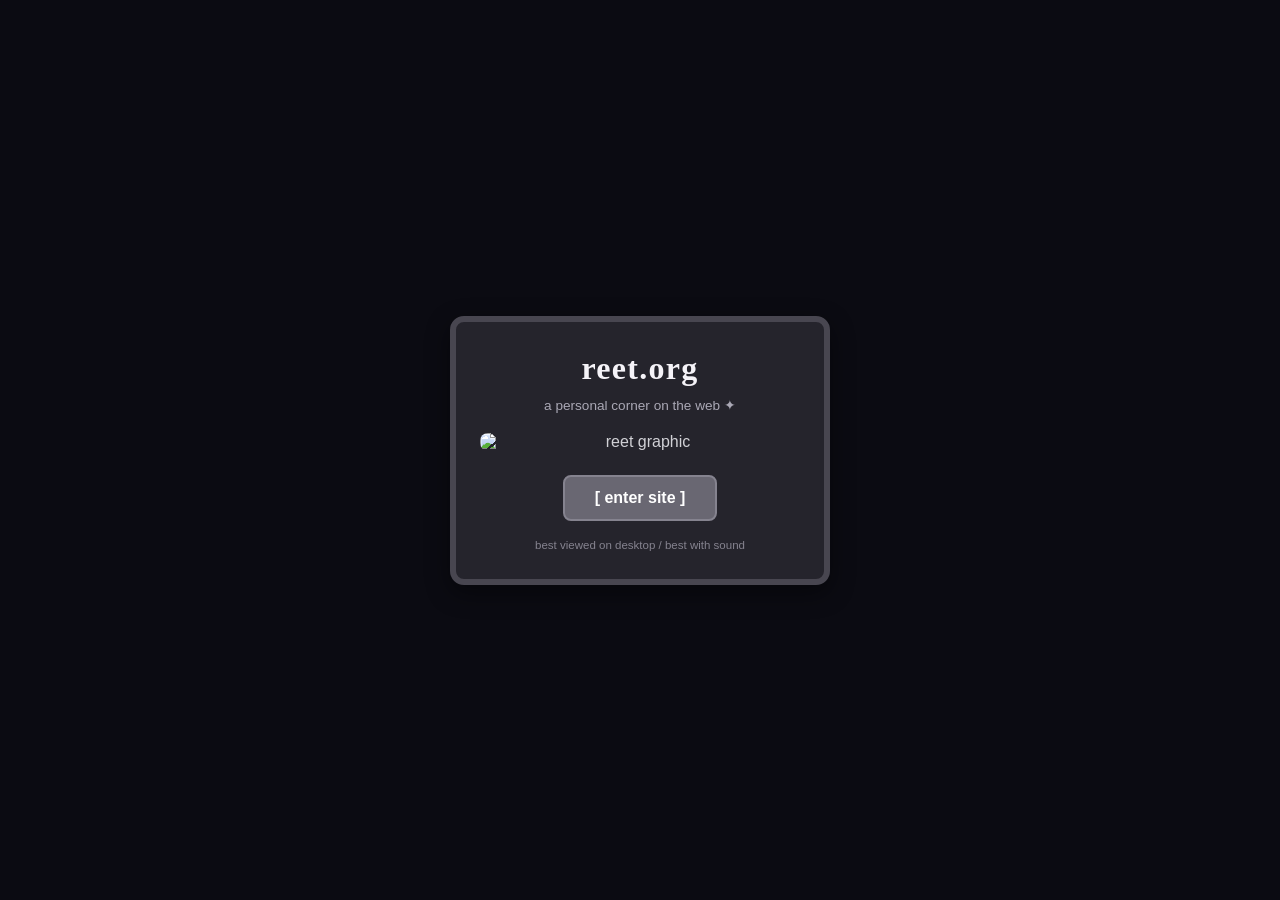
==== commit 6c22ce9a: "Revise index.html for improved layout and design Updated the HTML structure and styling for the webs" ====
--- a/index.html
+++ b/index.html
@@ -1,153 +1,103 @@
 <!DOCTYPE html>
-<html>
+<html lang="en">
   <head>
     <meta charset="UTF-8">
     <meta name="viewport" content="width=device-width, initial-scale=1">
-    <title>bloodlluxe - Official Site</title>
-    <link rel="stylesheet" href="style.css?v=11">
-    <script src="https://cdn.jsdelivr.net/npm/@supabase/supabase-js@2"></script>
+    <title>welcome to reet.org</title>
+    <style>
+      * {
+        box-sizing: border-box;
+      }
+
+      body {
+        margin: 0;
+        min-height: 100vh;
+        background-color: #0b0b12;
+        background-image: url("https://files.catbox.moe/3c1025.gif");
+        background-repeat: repeat;
+        background-attachment: fixed;
+        color: #d1d1d6;
+        font-family: Arial, sans-serif;
+        display: flex;
+        align-items: center;
+        justify-content: center;
+        padding: 20px;
+      }
+
+      .splash-card {
+        background: #25242c;
+        border: 6px solid #484650;
+        border-radius: 14px;
+        box-shadow: 0 8px 24px rgba(0, 0, 0, 0.45);
+        padding: 28px 24px;
+        text-align: center;
+        max-width: 380px;
+        width: 100%;
+      }
+
+      .splash-card h1 {
+        margin: 0 0 10px;
+        font-size: 2rem;
+        color: #f5f3f8;
+        font-family: 'Bree Serif', serif, Arial;
+        letter-spacing: 0.04em;
+      }
+
+      .splash-tagline {
+        margin: 0 0 20px;
+        font-size: 0.85rem;
+        color: #aaa8b5;
+      }
+
+      .splash-graphic {
+        display: block;
+        margin: 0 auto 24px;
+        max-height: 120px;
+        width: auto;
+        border-radius: 8px;
+        image-rendering: pixelated;
+      }
+
+      .enter-btn {
+        display: inline-block;
+        padding: 12px 30px;
+        background-color: #696772;
+        color: #ffffff;
+        text-decoration: none;
+        font-weight: bold;
+        font-size: 1rem;
+        border-radius: 8px;
+        border: 2px solid #85838f;
+        transition: transform 0.15s ease, background-color 0.15s ease;
+      }
+
+      .enter-btn:hover {
+        background-color: #ff9cad;
+        color: #292832;
+        border-color: #ff9cad;
+        transform: translateY(-2px);
+      }
+
+      .splash-warning {
+        margin-top: 18px;
+        margin-bottom: 0;
+        font-size: 0.72rem;
+        color: #85838f;
+      }
+    </style>
   </head>
-  
   <body>
-    <header class="reet">
-      <div class="header-ribbon">
-        <div class="header-art-wrapper">
-          <img src="banner7.jpg" alt="Site Header" class="popout-banner-img">
-        </div>
-      </div>
-      <h1 class="banner-title">reet.org</h1>
-    </header>
-    <div class="marquee-bar" role="region" aria-label="Site updates">
-          <div class="marquee-track">
-            <div class="marquee-content">
-              <span class="marquee-divider" aria-hidden="true">✦</span>
-              <span class="marquee-item">welcome to reet.org — feel free to look around!</span>
-              <span class="marquee-divider" aria-hidden="true">✦</span>
-              <span class="marquee-item">this website is hosted on neocities. also, this website is being showcased for the hackclub crescent!</span>
-              <span class="marquee-divider">✦</span>
-              <span class="marquee-item">welcome to reet.org — feel free to look around!</span>
-              <span class="marquee-divider">✦</span>
-            </div>
-          </div>
-    </div>
-    <main class="page-layout">
-      <aside class="sidebar">
-        <section class="about-me">
-        <nav class="side-nav social-nav" aria-label="Find me online">
-          <h2>find me online</h2>
-          <a href="https://www.instagram.com/bloodlluxe/" target="_blank" rel="noopener noreferrer">
-            Instagram
-          </a>
-          <a href="https://x.com/reet4m" target="_blank" rel="noopener noreferrer">
-            Twitter / X
-          </a>
-          <a href="https://open.spotify.com/user/31np6dvu2vmd3aywca5xj6w6wika?si=43d6aa7183b84092" target="_blank" rel="noopener noreferrer">
-            Spotify
-          </a>
-        </nav>
-      </section>
 
-        <nav class="side-nav" aria-label="Page sections">
-          <h2>on this page</h2>
-          <a href="#about">About me</a>
-          <a href="#likes">Things I love</a>
-          <a href="#contact">Contact</a>
-        </nav>
-        
-        <section class="currently-card">
-          <h2 class="currently-heading">lately into</h2>
-        
-          <div class="currently-content">
-        
-            <ul class="currently-list">
-              <li>
-                <span class="currently-label">LISTENING</span>
-                <a href="https://open.spotify.com/album/4T7qu6MdxoGjzZPErRWgsO?si=JT7WFqhUQHCXjR1uBcXirQ">HALO</a>
-              </li>
-              <li>
-                <span class="currently-label">PLAYING</span>
-                <span>Catherine Classic</span>
-              </li>
-            </ul>
-        
-            <p class="currently-footer">little updates from my corner of the web</p>
-          </div>
-        </section>
-      </aside>
+    <main class="splash-card">
+      <h1>reet.org</h1>
+      <p class="splash-tagline">a personal corner on the web ✦</p>
 
-      <div class="main-column">
-        <article class="foreground-panel">
-          <div class="panel-heading">announcements</div>
-          <div class="panel-content">
-            <section id="about">
-               <div class="about-intro">
-                 <p></p>
-               </div>
-            </section>
-          </div>
-          <div class="panel-heading">welcome to my website!</div>
-          <div class="panel-content">
-            <section id="about">
-               <div class="about-intro">
-                 <img class="about-profile-picture" src="pfp.jpg" alt="reets pfp">
-                 <p>hi, i'm reet and i'm currently a high school student who's into tech stuff. i'm still working on this website as i want it to be all about myself, and i hope i'll be able to make it better than it ever could be!</p>
-               </div>
-               <div class="about-facts">
-                 <p><strong>PRONOUNS</strong><span>he/him</span></p>
-                 <p><strong>LEARNING</strong><span>Python</span></p>
-               </div>
-               <p>thanks for stopping by at my page, have fun!</p>
-            </section>
+      <img src="pfp.jpg" alt="reet graphic" class="splash-graphic">
 
-            <hr>
-            
-            <div>
-              <section id="likes">
-                <h2>Things I Love</h2>
-                <ul>
-                  <li>music and books</li>
-                  <li>cats</li>
-                  <li>coding</li>
-                  <li>video games</li>
-                  <li>my guitar</li>
-                </ul>
-              </section>
-            </div>
-          </div>
-        </article>
+      <a href="home.html" class="enter-btn">[ enter site ]</a>
 
-        <section class="updates-panel" id="updates" aria-labelledby="updates-heading">
-          <h2 class="updates-heading" id="updates-heading">site updates</h2>
-          <div class="updates-list" style="max-height: 180px; overflow-y: auto; padding-right: 8px;">
-            <article class="update-post">
-              <div class="update-date">
-              <span aria-hidden="true">★</span>
-                <time datetime="2026-10-31">10/31/2026</time>
-              </div>
-              <p>removed the Last.fm account link. added the "leave a message" section</p>
-            </article>
-            <article class="update-post">
-              <div class="update-date">
-              <span aria-hidden="true">★</span>
-                <time datetime="2026-10-17">10/17/2026</time>
-              </div>
-              <p>added a cool marquee connected to my Last.fm account.</p>
-            </article>
-            <article class="update-post">
-              <div class="update-date">
-                <span aria-hidden="true">★</span>
-                <time datetime="2026-10-15">10/15/2026</time>
-              </div>
-              <p>hi! i'm still working on this site, so check back soon for more updates.</p>
-            </article>
-          </div>
-          <div class="updates-footer">
-            <a class="neocities-follow" href="https://neocities.org/site/reett" target="_blank" rel="noopener noreferrer">
-              follow me on neocities!
-            </a>
-          </div>
-        </section>
-      </div>
+      <p class="splash-warning">best viewed on desktop / best with sound</p>
     </main>
+
   </body>
-</html>+</html>
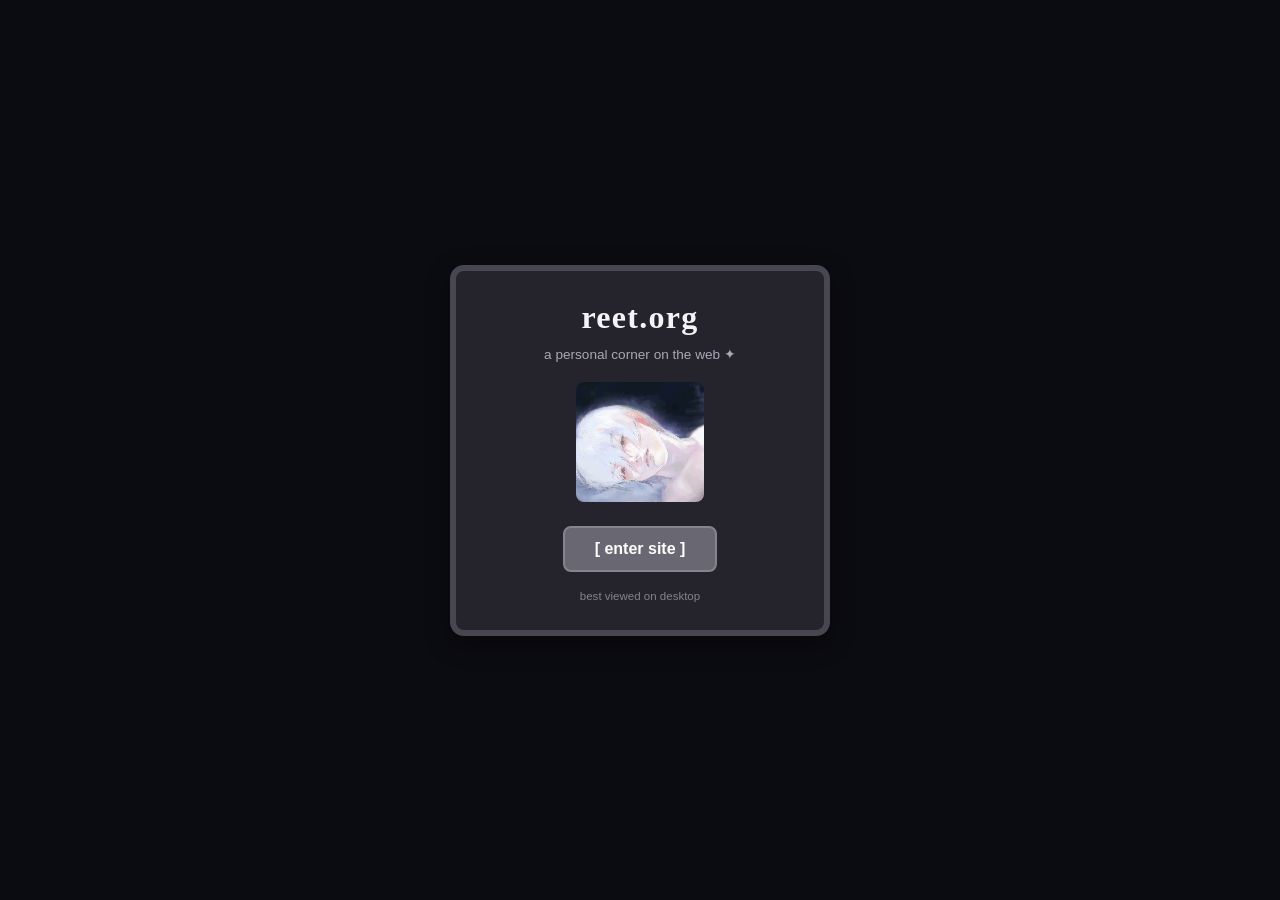
==== commit ccba1a1f: "Change title and update splash warning in index.html Updated the title and modified the splash warni" ====
--- a/index.html
+++ b/index.html
@@ -3,7 +3,7 @@
   <head>
     <meta charset="UTF-8">
     <meta name="viewport" content="width=device-width, initial-scale=1">
-    <title>welcome to reet.org</title>
+    <title>welcome</title>
     <style>
       * {
         box-sizing: border-box;
@@ -96,7 +96,7 @@
 
       <a href="home.html" class="enter-btn">[ enter site ]</a>
 
-      <p class="splash-warning">best viewed on desktop / best with sound</p>
+      <p class="splash-warning">best viewed on desktop</p>
     </main>
 
   </body>
